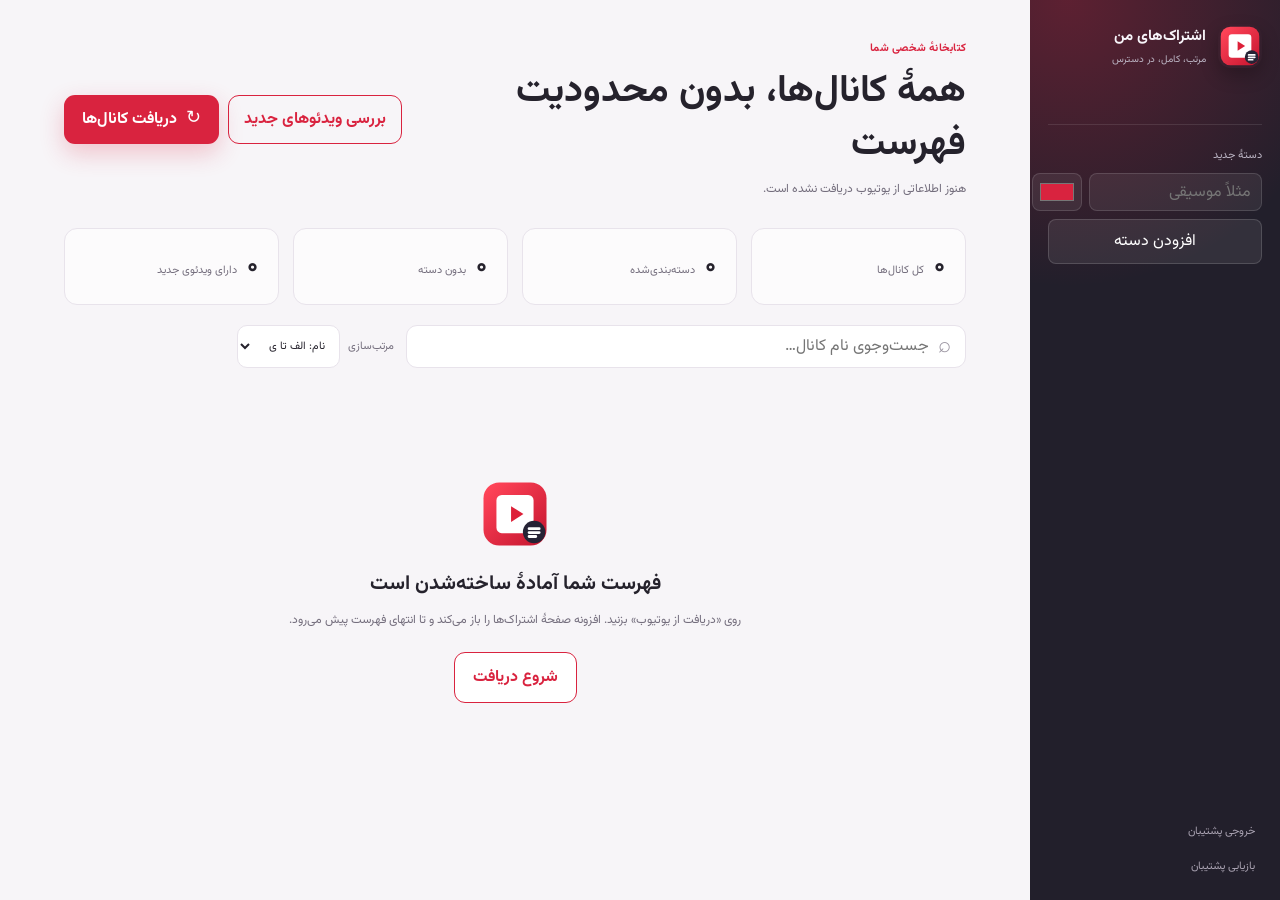
==== dashboard/index.html @ 6e556f4a "Upload Firefox extension source and fix category reconciliation" ====
<!doctype html>
<html lang="fa" dir="rtl">
  <head>
    <meta charset="utf-8">
    <meta name="viewport" content="width=device-width, initial-scale=1">
    <title>مدیر اشتراک‌های یوتیوب</title>
    <link rel="stylesheet" href="styles.css">
  </head>
  <body>
    <div class="app-shell">
      <aside class="sidebar">
        <a class="brand" href="#top" aria-label="مدیر اشتراک‌های یوتیوب">
          <img src="../icons/icon.svg" width="44" height="44" alt="">
          <span><strong>اشتراک‌های من</strong><small>مرتب، کامل، در دسترس</small></span>
        </a>

        <nav id="category-list" class="category-list" aria-label="دسته‌ها"></nav>

        <form id="category-form" class="category-form">
          <label for="category-name">دستهٔ جدید</label>
          <div>
            <input id="category-name" maxlength="32" placeholder="مثلاً موسیقی" required>
            <input id="category-color" type="color" value="#d9233f" aria-label="رنگ دسته">
          </div>
          <button type="submit">افزودن دسته</button>
        </form>

        <div class="sidebar-footer">
          <button id="export-data" class="text-button" type="button">خروجی پشتیبان</button>
          <label class="text-button file-button">بازیابی پشتیبان<input id="import-data" type="file" accept="application/json,.json"></label>
        </div>
      </aside>

      <main id="top" class="main-content">
        <header class="topbar">
          <div>
            <p class="eyebrow">کتابخانهٔ شخصی شما</p>
            <h1>همهٔ کانال‌ها، بدون محدودیت فهرست</h1>
            <p id="sync-meta" class="sync-meta">هنوز اطلاعاتی از یوتیوب دریافت نشده است.</p>
          </div>
          <div class="top-actions">
            <button id="video-sync-button" class="secondary-button" type="button">
              بررسی ویدئوهای جدید
            </button>
            <button id="sync-button" class="primary-button" type="button">
              <span class="sync-icon" aria-hidden="true">↻</span>
              دریافت کانال‌ها
            </button>
          </div>
        </header>

        <section id="scan-panel" class="scan-panel" hidden aria-live="polite">
          <div class="spinner" aria-hidden="true"></div>
          <div>
            <strong id="scan-title">در حال بازکردن فهرست اشتراک‌ها…</strong>
            <p id="scan-detail">ممکن است با توجه به تعداد کانال‌ها کمی طول بکشد.</p>
          </div>
          <button id="cancel-scan" class="ghost-button" type="button">لغو</button>
        </section>

        <section class="stats" aria-label="آمار">
          <article><strong id="total-count">۰</strong><span>کل کانال‌ها</span></article>
          <article><strong id="categorized-count">۰</strong><span>دسته‌بندی‌شده</span></article>
          <article><strong id="uncategorized-count">۰</strong><span>بدون دسته</span></article>
          <article><strong id="new-video-channel-count">۰</strong><span>دارای ویدئوی جدید</span></article>
        </section>

        <section class="toolbar" aria-label="ابزارهای فهرست">
          <label class="search-box">
            <span aria-hidden="true">⌕</span>
            <input id="search-input" type="search" placeholder="جست‌وجوی نام کانال…" autocomplete="off">
          </label>
          <label class="sort-box">مرتب‌سازی
            <select id="sort-select">
              <option value="title-asc">نام: الف تا ی</option>
              <option value="title-desc">نام: ی تا الف</option>
              <option value="category">تعداد دسته‌ها</option>
            </select>
          </label>
          <button id="clear-all-new" class="ghost-button" type="button" hidden>همه دیده شدند</button>
        </section>

        <div id="notice" class="notice" hidden role="status"></div>

        <section id="empty-state" class="empty-state">
          <img src="../icons/icon.svg" width="72" height="72" alt="">
          <h2>فهرست شما آمادهٔ ساخته‌شدن است</h2>
          <p>روی «دریافت از یوتیوب» بزنید. افزونه صفحهٔ اشتراک‌ها را باز می‌کند و تا انتهای فهرست پیش می‌رود.</p>
          <button id="empty-sync-button" class="secondary-button" type="button">شروع دریافت</button>
        </section>

        <section id="channel-grid" class="channel-grid" aria-label="کانال‌ها"></section>
      </main>
    </div>

    <script src="../shared/avatar-cache.js"></script>
    <script src="../shared/channel-data.js"></script>
    <script src="app.js"></script>
  </body>
</html>
---- dashboard/styles.css ----
:root {
  color-scheme: light;
  font-family: "Vazirmatn YSO", Tahoma, sans-serif;
  font-synthesis: none;
  --bg: #f7f5f8;
  --surface: #ffffff;
  --text: #25222c;
  --muted: #746e7d;
  --line: #e8e3eb;
  --accent: #d9233f;
  --accent-dark: #b81732;
  --soft-accent: #fff0f2;
  --sidebar: #221f2b;
  --sidebar-text: #f8f5fa;
  --shadow: 0 12px 35px rgba(42, 32, 50, 0.08);
}

* {
  box-sizing: border-box;
}

html {
  scroll-behavior: smooth;
}

body {
  margin: 0;
  min-width: 760px;
  color: var(--text);
  background: var(--bg);
}

button,
input,
select {
  font: inherit;
}

button,
a,
select,
input[type="color"] {
  -webkit-tap-highlight-color: transparent;
}

button:focus-visible,
a:focus-visible,
input:focus-visible,
select:focus-visible {
  outline: 3px solid rgba(217, 35, 63, 0.25);
  outline-offset: 2px;
}

.app-shell {
  display: grid;
  grid-template-columns: 250px minmax(0, 1fr);
  min-height: 100vh;
}

.sidebar {
  position: sticky;
  top: 0;
  display: flex;
  flex-direction: column;
  height: 100vh;
  padding: 24px 18px 18px;
  color: var(--sidebar-text);
  background:
    radial-gradient(circle at 15% 0%, rgba(217, 35, 63, 0.32), transparent 31%),
    var(--sidebar);
  overflow-y: auto;
}

.brand {
  display: flex;
  align-items: center;
  gap: 12px;
  color: inherit;
  text-decoration: none;
  margin-bottom: 30px;
}

.brand img {
  flex: 0 0 auto;
  border-radius: 13px;
  box-shadow: 0 8px 18px rgba(0, 0, 0, 0.24);
}

.brand span {
  display: flex;
  flex-direction: column;
  gap: 4px;
}

.brand strong {
  font-size: 15px;
}

.brand small {
  color: #bcb5c4;
  font-size: 10px;
}

.category-list {
  display: flex;
  flex-direction: column;
  gap: 5px;
}

.category-row {
  display: grid;
  grid-template-columns: minmax(0, 1fr) auto;
  align-items: center;
  gap: 4px;
}

.category-filter,
.category-menu-button {
  border: 0;
  color: #ddd7e2;
  background: transparent;
  cursor: pointer;
}

.category-filter {
  display: flex;
  align-items: center;
  gap: 10px;
  min-width: 0;
  padding: 10px 12px;
  border-radius: 9px;
  text-align: right;
}

.category-filter span:nth-child(2) {
  overflow: hidden;
  text-overflow: ellipsis;
  white-space: nowrap;
}

.category-filter .count {
  margin-inline-start: auto;
  color: #a9a2b0;
  font-size: 11px;
}

.category-filter:hover,
.category-filter.active {
  color: #fff;
  background: rgba(255, 255, 255, 0.09);
}

.category-filter.active {
  box-shadow: inset -3px 0 var(--accent);
}

.category-dot {
  width: 9px;
  height: 9px;
  flex: 0 0 auto;
  border-radius: 50%;
  background: currentColor;
}

.category-menu-button {
  width: 29px;
  height: 29px;
  border-radius: 8px;
  opacity: 0;
}

.category-row:hover .category-menu-button,
.category-menu-button:focus-visible {
  opacity: 1;
}

.category-menu-button:hover {
  background: rgba(255, 255, 255, 0.1);
}

.category-form {
  margin-top: 26px;
  padding-top: 22px;
  border-top: 1px solid rgba(255, 255, 255, 0.1);
}

.category-form label {
  display: block;
  margin-bottom: 9px;
  color: #bcb5c4;
  font-size: 11px;
}

.category-form > div {
  display: grid;
  grid-template-columns: minmax(0, 1fr) 34px;
  gap: 7px;
}

.category-form input[type="text"],
.category-form input:not([type]) {
  min-width: 0;
}

.category-form input {
  height: 38px;
  border: 1px solid rgba(255, 255, 255, 0.13);
  border-radius: 8px;
  color: #fff;
  background: rgba(255, 255, 255, 0.07);
}

.category-form input#category-name {
  width: 100%;
  padding: 0 10px;
}

.category-form input[type="color"] {
  padding: 5px;
  cursor: pointer;
}

.category-form button {
  width: 100%;
  margin-top: 8px;
  border: 1px solid rgba(255, 255, 255, 0.15);
  border-radius: 8px;
  padding: 9px;
  color: #fff;
  background: rgba(255, 255, 255, 0.08);
  cursor: pointer;
}

.category-form button:hover {
  background: rgba(255, 255, 255, 0.14);
}

.sidebar-footer {
  display: grid;
  gap: 4px;
  margin-top: auto;
  padding-top: 24px;
}

.text-button {
  border: 0;
  padding: 7px;
  color: #aaa3b2;
  background: transparent;
  text-align: right;
  font-size: 11px;
  cursor: pointer;
}

.text-button:hover {
  color: #fff;
}

.file-button input {
  display: none;
}

.main-content {
  width: 100%;
  max-width: 1460px;
  margin: 0 auto;
  padding: 40px clamp(28px, 5vw, 74px) 70px;
}

.topbar {
  display: flex;
  align-items: center;
  justify-content: space-between;
  gap: 24px;
}

.top-actions {
  display: flex;
  align-items: center;
  gap: 9px;
  flex: 0 0 auto;
}

.eyebrow {
  margin: 0 0 8px;
  color: var(--accent);
  font-size: 11px;
  font-weight: 700;
  letter-spacing: 0.02em;
}

h1 {
  margin: 0;
  font-size: clamp(24px, 3vw, 38px);
  line-height: 1.4;
}

.sync-meta {
  margin: 9px 0 0;
  color: var(--muted);
  font-size: 12px;
}

.primary-button,
.secondary-button,
.ghost-button {
  border-radius: 11px;
  padding: 12px 18px;
  cursor: pointer;
  transition: transform 120ms ease, background 120ms ease;
}

.primary-button {
  flex: 0 0 auto;
  border: 0;
  color: #fff;
  background: var(--accent);
  box-shadow: 0 9px 24px rgba(217, 35, 63, 0.24);
  font-weight: 700;
}

.primary-button:hover {
  background: var(--accent-dark);
  transform: translateY(-1px);
}

.primary-button:disabled {
  cursor: wait;
  opacity: 0.65;
  transform: none;
}

.sync-icon {
  display: inline-block;
  margin-inline-end: 5px;
  font-size: 18px;
  line-height: 0;
}

.scan-panel {
  display: grid;
  grid-template-columns: auto 1fr auto;
  align-items: center;
  gap: 15px;
  margin-top: 24px;
  padding: 16px 18px;
  border: 1px solid #ffd6dc;
  border-radius: 13px;
  background: var(--soft-accent);
}

.scan-panel[hidden] {
  display: none;
}

.scan-panel p {
  margin: 4px 0 0;
  color: var(--muted);
  font-size: 11px;
}

.spinner {
  width: 28px;
  height: 28px;
  border: 3px solid #f6c0c9;
  border-top-color: var(--accent);
  border-radius: 50%;
  animation: spin 900ms linear infinite;
}

@keyframes spin {
  to { transform: rotate(360deg); }
}

.ghost-button {
  border: 1px solid #e4b9c0;
  padding: 7px 12px;
  color: #8b3443;
  background: transparent;
  font-size: 11px;
}

.stats {
  display: grid;
  grid-template-columns: repeat(4, minmax(0, 1fr));
  gap: 14px;
  margin: 30px 0 20px;
}

.stats article {
  display: flex;
  align-items: baseline;
  gap: 10px;
  padding: 18px 20px;
  border: 1px solid var(--line);
  border-radius: 13px;
  background: rgba(255, 255, 255, 0.67);
}

.stats strong {
  font-size: 25px;
}

.stats span {
  color: var(--muted);
  font-size: 11px;
}

.toolbar {
  display: flex;
  align-items: center;
  gap: 12px;
  margin-bottom: 22px;
}

.search-box {
  display: flex;
  align-items: center;
  flex: 1 1 auto;
  max-width: 560px;
  height: 43px;
  padding: 0 14px;
  border: 1px solid var(--line);
  border-radius: 11px;
  background: var(--surface);
}

.search-box span {
  color: #9a94a0;
  font-size: 22px;
}

.search-box input {
  width: 100%;
  border: 0;
  padding: 0 9px;
  outline: 0;
  color: var(--text);
  background: transparent;
}

.sort-box {
  display: flex;
  align-items: center;
  gap: 8px;
  color: var(--muted);
  font-size: 11px;
}

.sort-box select {
  height: 43px;
  border: 1px solid var(--line);
  border-radius: 10px;
  padding: 0 10px;
  color: var(--text);
  background: var(--surface);
}

.notice {
  margin: 0 0 18px;
  padding: 12px 15px;
  border-radius: 10px;
  color: #375c43;
  background: #eaf7ee;
  font-size: 12px;
}

.notice.error {
  color: #8a2638;
  background: #fff0f2;
}

.empty-state {
  display: grid;
  justify-items: center;
  max-width: 560px;
  margin: 70px auto 0;
  padding: 40px;
  text-align: center;
}

.empty-state h2 {
  margin: 18px 0 8px;
  font-size: 20px;
}

.empty-state p {
  max-width: 460px;
  margin: 0 0 20px;
  color: var(--muted);
  font-size: 12px;
  line-height: 2;
}

.secondary-button {
  border: 1px solid var(--accent);
  color: var(--accent);
  background: #fff;
  font-weight: 700;
}

.secondary-button:hover {
  color: #fff;
  background: var(--accent);
}

.top-actions .secondary-button {
  padding: 11px 15px;
  background: transparent;
}

.channel-grid {
  display: grid;
  grid-template-columns: repeat(auto-fill, minmax(270px, 1fr));
  gap: 14px;
}

.channel-card {
  display: grid;
  grid-template-columns: 56px minmax(0, 1fr);
  gap: 13px;
  min-height: 152px;
  padding: 17px;
  border: 1px solid var(--line);
  border-radius: 14px;
  background: var(--surface);
  box-shadow: 0 1px 0 rgba(35, 28, 41, 0.02);
  transition: transform 120ms ease, box-shadow 120ms ease;
}

.channel-card:hover {
  transform: translateY(-2px);
  box-shadow: var(--shadow);
}

.removed-card {
  border-color: #f2d3b4;
  background: #fffaf5;
}

.removed-info {
  display: block;
  margin-top: 8px;
  color: #a86422;
  font-size: 10px;
  line-height: 1.7;
}

.new-videos-panel {
  display: grid;
  gap: 8px;
  grid-column: 1 / -1;
  margin-top: 4px;
  border-radius: 9px;
  padding: 10px;
  background: #fff0f2;
}

.new-videos-header {
  display: flex;
  align-items: center;
  justify-content: space-between;
  gap: 8px;
  color: #b81732;
  font-size: 10px;
}

.new-video-items {
  display: grid;
  gap: 6px;
}

.new-video-item {
  display: grid;
  grid-template-columns: 72px minmax(0, 1fr);
  align-items: center;
  gap: 8px;
  min-width: 0;
  border-radius: 7px;
  padding: 5px;
  color: #352f39;
  background: rgba(255, 255, 255, 0.7);
  text-decoration: none;
}

.new-video-item:hover {
  background: #fff;
}

.new-video-thumbnail {
  display: grid;
  place-items: center;
  width: 72px;
  aspect-ratio: 16 / 9;
  border-radius: 5px;
  background: #e7dfe3;
  overflow: hidden;
}

.new-video-thumbnail img {
  width: 100%;
  height: 100%;
  object-fit: cover;
}

.new-video-text {
  display: flex;
  flex-direction: column;
  gap: 4px;
  min-width: 0;
}

.new-video-text strong {
  display: -webkit-box;
  overflow: hidden;
  font-size: 10px;
  line-height: 1.6;
  -webkit-box-orient: vertical;
  -webkit-line-clamp: 2;
}

.new-video-text small,
.new-video-more {
  color: #8d7379;
  font-size: 8px;
}

.new-video-more {
  text-align: center;
}

.mark-seen-button {
  flex: 0 0 auto;
  border: 0;
  border-radius: 7px;
  padding: 5px 8px;
  color: #6f4c53;
  background: #f7dce1;
  font-size: 9px;
  cursor: pointer;
}

.mark-seen-button:hover {
  color: #fff;
  background: var(--accent);
}

.avatar {
  display: grid;
  place-items: center;
  width: 56px;
  height: 56px;
  border-radius: 50%;
  color: #fff;
  background: linear-gradient(145deg, #e24c63, #81293c);
  overflow: hidden;
  font-size: 20px;
  font-weight: 700;
}

.avatar img {
  width: 100%;
  height: 100%;
  object-fit: cover;
}

.channel-body {
  display: flex;
  flex-direction: column;
  align-items: flex-start;
  justify-content: center;
  min-width: 0;
  overflow: hidden;
}

.channel-link {
  display: block;
  width: 100%;
  overflow: hidden;
  margin-top: 3px;
  color: var(--text);
  text-decoration: none;
  text-overflow: ellipsis;
  white-space: nowrap;
  font-size: 14px;
  font-weight: 700;
}

.channel-link:hover {
  color: var(--accent);
}

.channel-handle {
  display: block;
  width: 100%;
  overflow: hidden;
  margin-top: 7px;
  color: #918b96;
  direction: ltr;
  text-align: right;
  text-overflow: ellipsis;
  white-space: nowrap;
  font-size: 9px;
  font-weight: 400;
  line-height: 1.5;
}

.chips {
  display: flex;
  flex-wrap: wrap;
  gap: 5px;
  grid-column: 1 / -1;
  align-self: end;
  margin-top: 6px;
}

.chip {
  border: 1px solid var(--chip-color, #d7d1da);
  border-radius: 999px;
  padding: 5px 9px;
  color: #716a76;
  background: #fff;
  font-size: 9px;
  cursor: pointer;
}

.chip:hover {
  background: #f7f4f8;
}

.chip.selected {
  color: #fff;
  background: var(--chip-color, var(--accent));
}

.no-category {
  align-self: center;
  color: #9a949f;
  font-size: 10px;
}

.no-results {
  grid-column: 1 / -1;
  padding: 50px 20px;
  color: var(--muted);
  text-align: center;
}

@media (max-width: 920px) {
  .app-shell { grid-template-columns: 215px minmax(0, 1fr); }
  .main-content { padding-inline: 26px; }
  .stats { grid-template-columns: repeat(2, minmax(0, 1fr)); }
  .stats article { flex-direction: column; gap: 2px; }
  .toolbar { align-items: stretch; flex-direction: column; }
  .topbar { align-items: flex-start; flex-direction: column; }
  .top-actions { width: 100%; }
  .top-actions button { flex: 1; }
  .search-box { max-width: none; }
}

@media (prefers-reduced-motion: reduce) {
  *, *::before, *::after {
    scroll-behavior: auto !important;
    animation-duration: 0.01ms !important;
    transition-duration: 0.01ms !important;
  }
}
@font-face {
  font-family: "Vazirmatn YSO";
  src: url("../fonts/Vazirmatn.woff2") format("woff2");
  font-style: normal;
  font-weight: 100 900;
  font-display: swap;
}
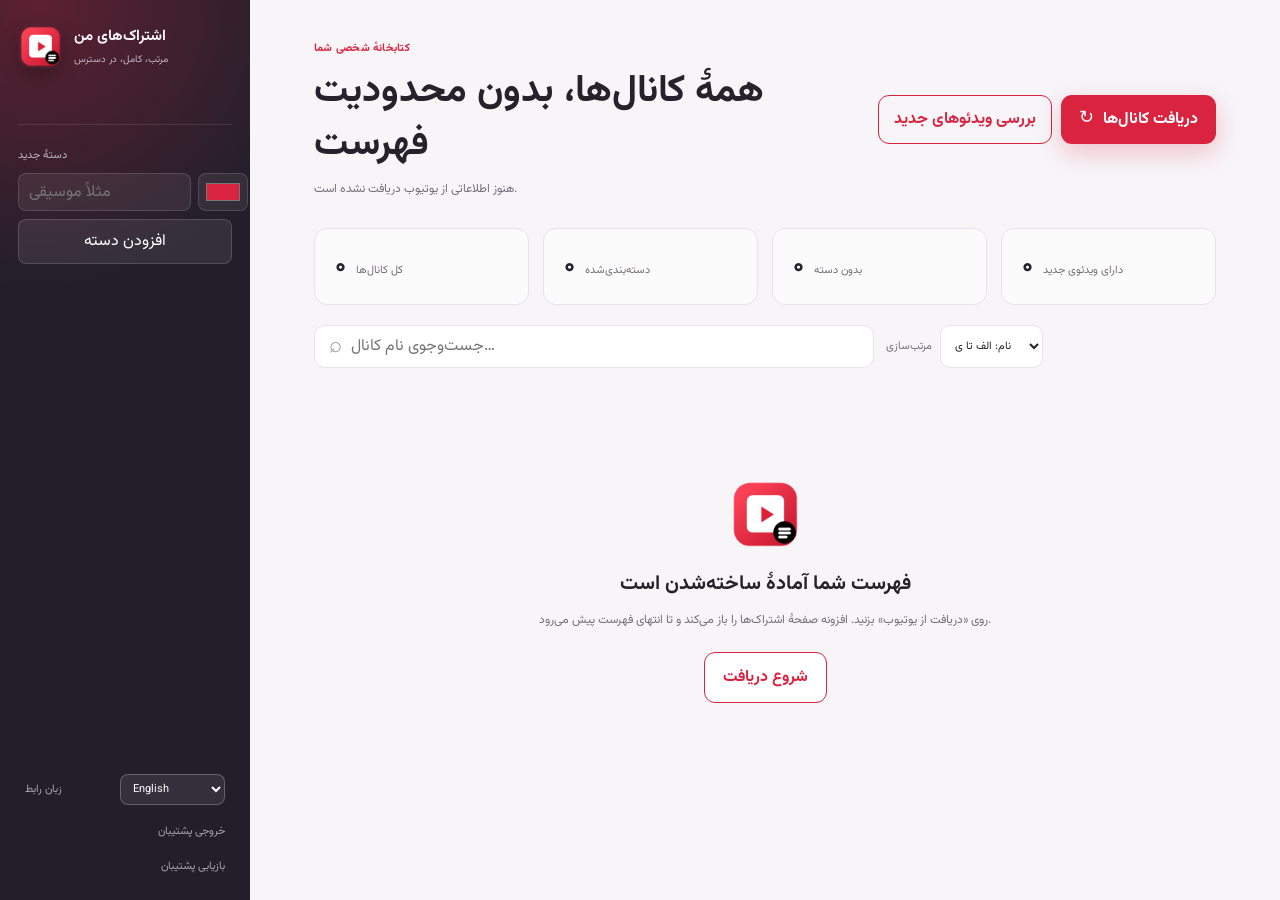
==== commit c2f01169: "Improve incremental new video scanning" ====
--- a/dashboard/index.html
+++ b/dashboard/index.html
@@ -1,5 +1,5 @@
 <!doctype html>
-<html lang="fa" dir="rtl">
+<html lang="en" dir="ltr">
   <head>
     <meta charset="utf-8">
     <meta name="viewport" content="width=device-width, initial-scale=1">
@@ -10,7 +10,7 @@
     <div class="app-shell">
       <aside class="sidebar">
         <a class="brand" href="#top" aria-label="مدیر اشتراک‌های یوتیوب">
-          <img src="../icons/icon.svg" width="44" height="44" alt="">
+          <img src="../icons/icon-48.png" width="44" height="44" alt="">
           <span><strong>اشتراک‌های من</strong><small>مرتب، کامل، در دسترس</small></span>
         </a>
 
@@ -26,6 +26,12 @@
         </form>
 
         <div class="sidebar-footer">
+          <label class="language-setting" for="interface-language"><span>زبان رابط</span>
+            <select id="interface-language" aria-label="زبان رابط">
+              <option value="fa">فارسی</option>
+              <option value="en" selected>English</option>
+            </select>
+          </label>
           <button id="export-data" class="text-button" type="button">خروجی پشتیبان</button>
           <label class="text-button file-button">بازیابی پشتیبان<input id="import-data" type="file" accept="application/json,.json"></label>
         </div>
@@ -83,7 +89,7 @@
         <div id="notice" class="notice" hidden role="status"></div>
 
         <section id="empty-state" class="empty-state">
-          <img src="../icons/icon.svg" width="72" height="72" alt="">
+          <img src="../icons/icon-96.png" width="72" height="72" alt="">
           <h2>فهرست شما آمادهٔ ساخته‌شدن است</h2>
           <p>روی «دریافت از یوتیوب» بزنید. افزونه صفحهٔ اشتراک‌ها را باز می‌کند و تا انتهای فهرست پیش می‌رود.</p>
           <button id="empty-sync-button" class="secondary-button" type="button">شروع دریافت</button>
@@ -95,6 +101,7 @@
 
     <script src="../shared/avatar-cache.js"></script>
     <script src="../shared/channel-data.js"></script>
+    <script src="../shared/ui-language.js"></script>
     <script src="app.js"></script>
   </body>
 </html>
--- a/dashboard/styles.css
+++ b/dashboard/styles.css
@@ -242,6 +242,28 @@
   padding-top: 24px;
 }
 
+.language-setting {
+  display: flex;
+  align-items: center;
+  justify-content: space-between;
+  gap: 8px;
+  padding: 7px;
+  color: #aaa3b2;
+  font-size: 11px;
+}
+
+.language-setting select {
+  min-width: 105px;
+  border: 1px solid rgba(255, 255, 255, 0.24);
+  border-radius: 8px;
+  padding: 5px 8px;
+  color: #fff;
+  background: rgba(255, 255, 255, 0.08);
+  font: inherit;
+}
+
+.yso-english { font-family: Arial, "Segoe UI", sans-serif; }
+
 .text-button {
   border: 0;
   padding: 7px;
